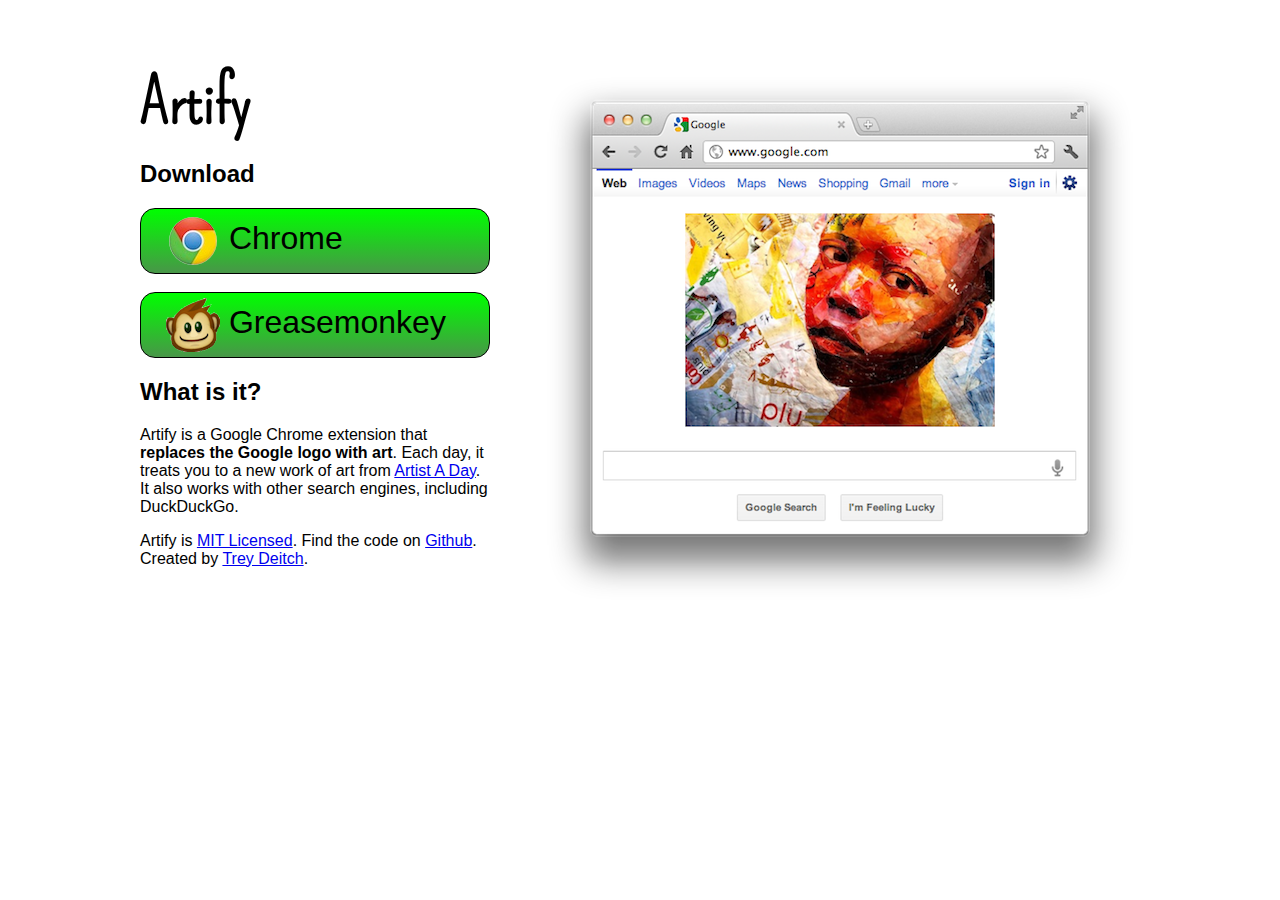
==== getartify.net/index.html @ b3bc830b "Moved getartify.net to this repo" ====
<!DOCTYPE HTML>
<html lang=en>
<head>
<meta charset=utf-8>
<title>Artify</title>
<link rel="stylesheet" type="text/css" href="style.css">
</head>
<body>
<div id="content">
<div id ="left">
<h1>Artify</h1>
<h2>Download</h2>
<a class="download" href="https://github.com/tdeitch/artify/raw/master/artify.crx" title="Download chrome extension"><div class="box"><img class="icon" src="chrome.png"> Chrome</div></a>
<br>
<a class="download" href="https://github.com/tdeitch/artify/raw/master/artify.user.js" title="Download userscript"><div class="box"><img class="icon" src="greasemonkey.png"> Greasemonkey</div></a>
<p>
<h2>What is it?</h2>
<p>Artify is a Google Chrome extension that <strong>replaces the Google logo with art</strong>. Each day, it treats you to a new work of art from <a href="http://artistaday.com" title="a website featuring a different work of art each  day">Artist A Day</a>. It also works with other search engines, including DuckDuckGo.</p>
<p>Artify is <a href="https://raw.github.com/tdeitch/artify/master/LICENSE" title="Artify's license">MIT Licensed</a>. Find the code on <a href="https://github.com/tdeitch/artify" title="Artify's Github">Github</a>. Created by <a href="http://tdeitch.com" title="Trey Deitch's homepage">Trey Deitch</a>.
</div>
<div id="right">
<img id="screenshot" src="screenshot.png" title="a screenshot of Artify in action">
</div>
</div>
</body>
</html>
---- getartify.net/style.css ----
@import url(http://fonts.googleapis.com/css?family=Pompiere);
body {
    color: #000000;
    background-color: #FFFFFF;
    margin: 20px;
    padding: 0;
    font-family: "Helvetica Neue", Helvetica, sans-serif;
    min-width: 1040px;
}
h1 {
    font-family: 'Pompiere', cursive;
    font-size: 4em;
    margin-bottom: 0;
}
#content {
    width: 1000px;
    margin: 0 auto 0 auto;
    padding: 0;
}
#left {
    width: 350px;
    float: left;
    padding: 0;
    margin: 0;
}
#right {
    width: 600px;
    float: left;
    padding: 50px 0 0 0;
    margin: 0 0 0 50px;
}
.box {
    font-size: 2em;
    border: 1px solid #000000;
    -moz-border-radius: 15px;
    border-radius: 15px;
    padding: 5px 0 5px 25px;
    background-image: -ms-linear-gradient(bottom, #489648 0%, #00FF00 100%);
    background-image: -moz-linear-gradient(bottom, #489648 0%, #00FF00 100%);
    background-image: -o-linear-gradient(bottom, #489648 0%, #00FF00 100%);
    background-image: -webkit-gradient(linear, left bottom, left top, color-stop(0, #489648), color-stop(1, #00FF00));
    background-image: -webkit-linear-gradient(bottom, #489648 0%, #00FF00 100%);
    background-image: linear-gradient(bottom, #489648 0%, #00FF00 100%);
}
.download {
    text-decoration: none;
    color: #000;
}
.icon {
    vertical-align: middle;
}
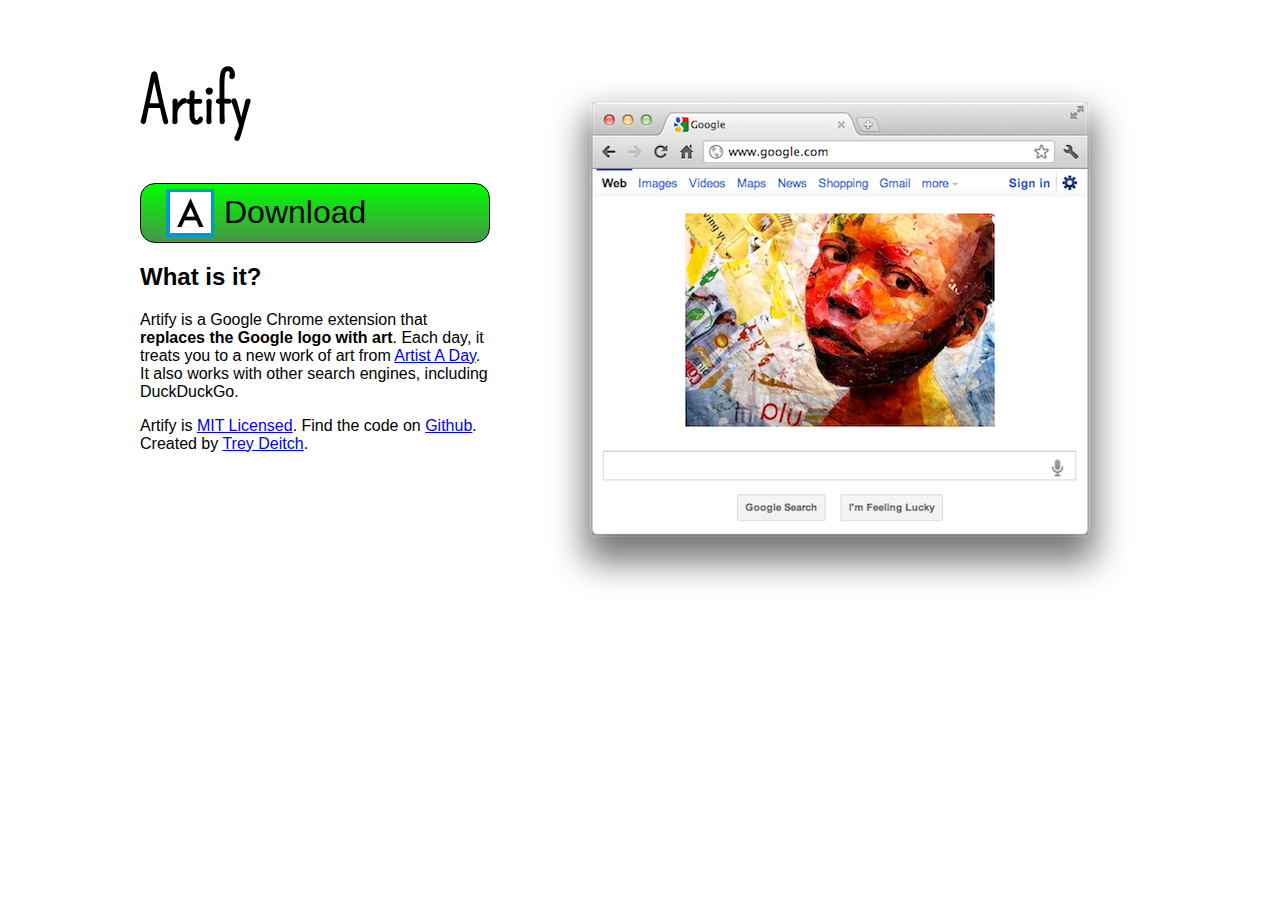
==== commit fff7b1f0: "Redesigned icons and website" ====
--- a/getartify.net/index.html
+++ b/getartify.net/index.html
@@ -9,10 +9,7 @@
 <div id="content">
 <div id ="left">
 <h1>Artify</h1>
-<h2>Download</h2>
-<a class="download" href="https://github.com/tdeitch/artify/raw/master/artify.crx" title="Download chrome extension"><div class="box"><img class="icon" src="chrome.png"> Chrome</div></a>
-<br>
-<a class="download" href="https://github.com/tdeitch/artify/raw/master/artify.user.js" title="Download userscript"><div class="box"><img class="icon" src="greasemonkey.png"> Greasemonkey</div></a>
+<a class="download" href="https://github.com/tdeitch/artify/raw/master/artify.crx" title="Download chrome extension"><div class="box"><img class="icon" src="icon.png"><span class="label">Download</span></div></a>
 <p>
 <h2>What is it?</h2>
 <p>Artify is a Google Chrome extension that <strong>replaces the Google logo with art</strong>. Each day, it treats you to a new work of art from <a href="http://artistaday.com" title="a website featuring a different work of art each  day">Artist A Day</a>. It also works with other search engines, including DuckDuckGo.</p>
--- a/getartify.net/style.css
+++ b/getartify.net/style.css
@@ -10,7 +10,6 @@
 h1 {
     font-family: 'Pompiere', cursive;
     font-size: 4em;
-    margin-bottom: 0;
 }
 #content {
     width: 1000px;
@@ -48,4 +47,8 @@
 }
 .icon {
     vertical-align: middle;
-}+}
+.label {
+    vertical-align: middle;
+    padding-left: 10px;
+}
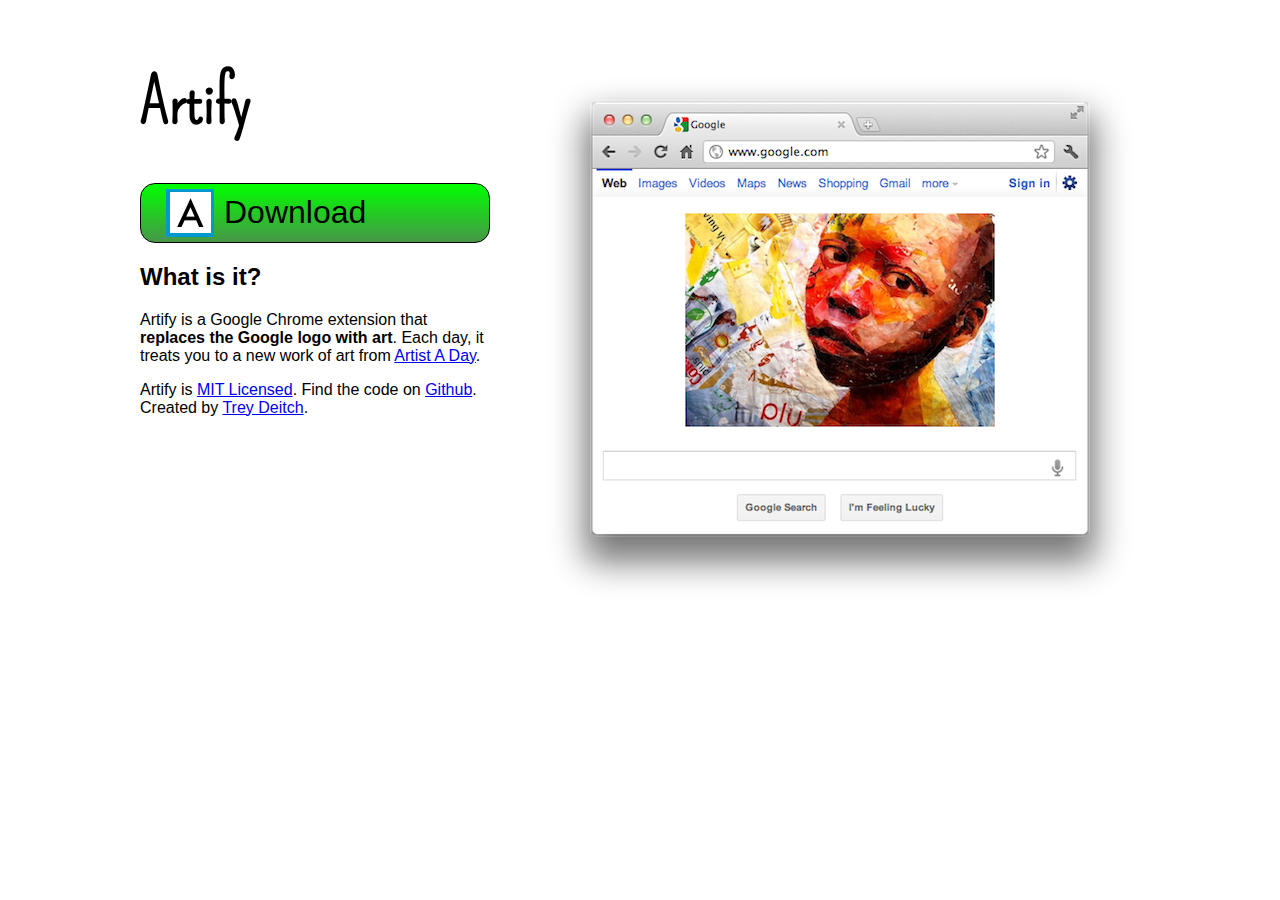
==== commit 8ee3ea03: "Updated favicon" ====
--- a/getartify.net/index.html
+++ b/getartify.net/index.html
@@ -12,7 +12,7 @@
 <a class="download" href="https://github.com/tdeitch/artify/raw/master/artify.crx" title="Download chrome extension"><div class="box"><img class="icon" src="icon.png"><span class="label">Download</span></div></a>
 <p>
 <h2>What is it?</h2>
-<p>Artify is a Google Chrome extension that <strong>replaces the Google logo with art</strong>. Each day, it treats you to a new work of art from <a href="http://artistaday.com" title="a website featuring a different work of art each  day">Artist A Day</a>. It also works with other search engines, including DuckDuckGo.</p>
+<p>Artify is a Google Chrome extension that <strong>replaces the Google logo with art</strong>. Each day, it treats you to a new work of art from <a href="http://artistaday.com" title="a website featuring a different work of art each  day">Artist A Day</a>.</p>
 <p>Artify is <a href="https://raw.github.com/tdeitch/artify/master/LICENSE" title="Artify's license">MIT Licensed</a>. Find the code on <a href="https://github.com/tdeitch/artify" title="Artify's Github">Github</a>. Created by <a href="http://tdeitch.com" title="Trey Deitch's homepage">Trey Deitch</a>.
 </div>
 <div id="right">
